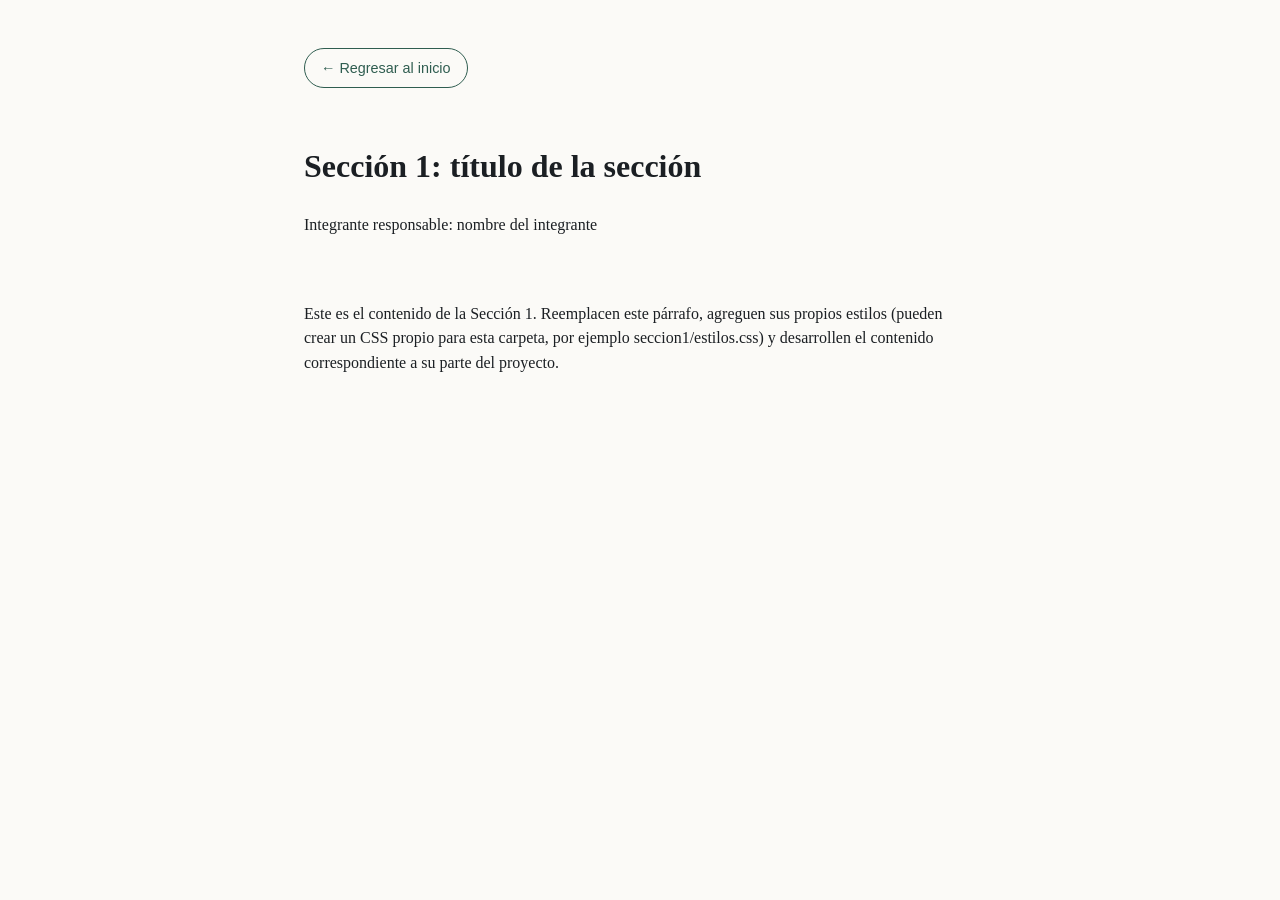
==== seccion1/index.html @ 4088b886 "Estructura inicial: index.html, secciones y flujo de trabajo en README" ====
<!DOCTYPE html>
<html lang="es">
<head>
  <meta charset="UTF-8">
  <meta name="viewport" content="width=device-width, initial-scale=1.0">
  <title>Sección 1 — Nombre del Proyecto</title>
  <link rel="stylesheet" href="../assets/css/estilos.css">
</head>
<body>

  <div class="seccion-header">
    <a class="volver-inicio" href="../index.html">&larr; Regresar al inicio</a>
    <h1>Sección 1: título de la sección</h1>
    <p>Integrante responsable: nombre del integrante</p>
  </div>

  <div class="seccion-contenido">
    <p>
      Este es el contenido de la Sección 1. Reemplacen este párrafo,
      agreguen sus propios estilos (pueden crear un CSS propio para esta
      carpeta, por ejemplo seccion1/estilos.css) y desarrollen el
      contenido correspondiente a su parte del proyecto.
    </p>
  </div>

</body>
</html>
---- assets/css/estilos.css ----
:root {
  --tinta: #1b1f23;
  --papel: #fbfaf7;
  --linea: #d8d4cb;
  --acento: #2f5d50;
  --acento-suave: #e7efec;
  --texto-suave: #57605c;
}

* {
  box-sizing: border-box;
}

body {
  margin: 0;
  font-family: "Georgia", "Iowan Old Style", serif;
  background: var(--papel);
  color: var(--tinta);
  line-height: 1.55;
}

.hero {
  max-width: 720px;
  margin: 0 auto;
  padding: 5rem 1.5rem 3rem;
  text-align: left;
  border-bottom: 1px solid var(--linea);
}

.hero-eyebrow {
  margin: 0 0 0.75rem;
  font-family: "Helvetica Neue", Arial, sans-serif;
  font-size: 0.85rem;
  color: var(--texto-suave);
}

.hero h1 {
  margin: 0 0 1rem;
  font-size: 2.6rem;
  font-weight: 600;
  letter-spacing: -0.01em;
}

.hero-desc {
  max-width: 60ch;
  color: var(--texto-suave);
  font-size: 1.05rem;
}

main {
  max-width: 900px;
  margin: 0 auto;
  padding: 3rem 1.5rem 5rem;
}

.secciones h2 {
  font-size: 1.5rem;
  margin-bottom: 0.4rem;
}

.secciones-intro {
  color: var(--texto-suave);
  font-family: "Helvetica Neue", Arial, sans-serif;
  font-size: 0.95rem;
  margin-top: 0;
  margin-bottom: 2rem;
}

.grid-secciones {
  display: grid;
  grid-template-columns: repeat(2, 1fr);
  gap: 1.25rem;
}

.tarjeta {
  display: flex;
  flex-direction: column;
  gap: 0.35rem;
  padding: 1.5rem;
  border: 1px solid var(--linea);
  border-radius: 4px;
  text-decoration: none;
  color: var(--tinta);
  background: #fff;
  transition: border-color 0.15s ease, transform 0.15s ease;
}

.tarjeta:hover,
.tarjeta:focus-visible {
  border-color: var(--acento);
  transform: translateY(-2px);
}

.tarjeta-num {
  font-family: "Helvetica Neue", Arial, sans-serif;
  font-size: 0.8rem;
  color: var(--acento);
  font-weight: 600;
}

.tarjeta-titulo {
  font-size: 1.15rem;
  font-weight: 600;
}

.tarjeta-autor {
  font-family: "Helvetica Neue", Arial, sans-serif;
  font-size: 0.85rem;
  color: var(--texto-suave);
}

.pie {
  max-width: 900px;
  margin: 0 auto;
  padding: 2rem 1.5rem 3rem;
  border-top: 1px solid var(--linea);
  font-family: "Helvetica Neue", Arial, sans-serif;
  font-size: 0.85rem;
  color: var(--texto-suave);
}

/* --- Estilos compartidos para las páginas de sección --- */

.seccion-header {
  max-width: 720px;
  margin: 0 auto;
  padding: 3rem 1.5rem 2rem;
}

.volver-inicio {
  display: inline-flex;
  align-items: center;
  gap: 0.4rem;
  font-family: "Helvetica Neue", Arial, sans-serif;
  font-size: 0.9rem;
  text-decoration: none;
  color: var(--acento);
  border: 1px solid var(--acento);
  padding: 0.5rem 1rem;
  border-radius: 999px;
  margin-bottom: 2rem;
}

.volver-inicio:hover,
.volver-inicio:focus-visible {
  background: var(--acento-suave);
}

.seccion-contenido {
  max-width: 720px;
  margin: 0 auto;
  padding: 0 1.5rem 5rem;
}

@media (max-width: 640px) {
  .grid-secciones {
    grid-template-columns: 1fr;
  }
  .hero h1 {
    font-size: 2rem;
  }
}
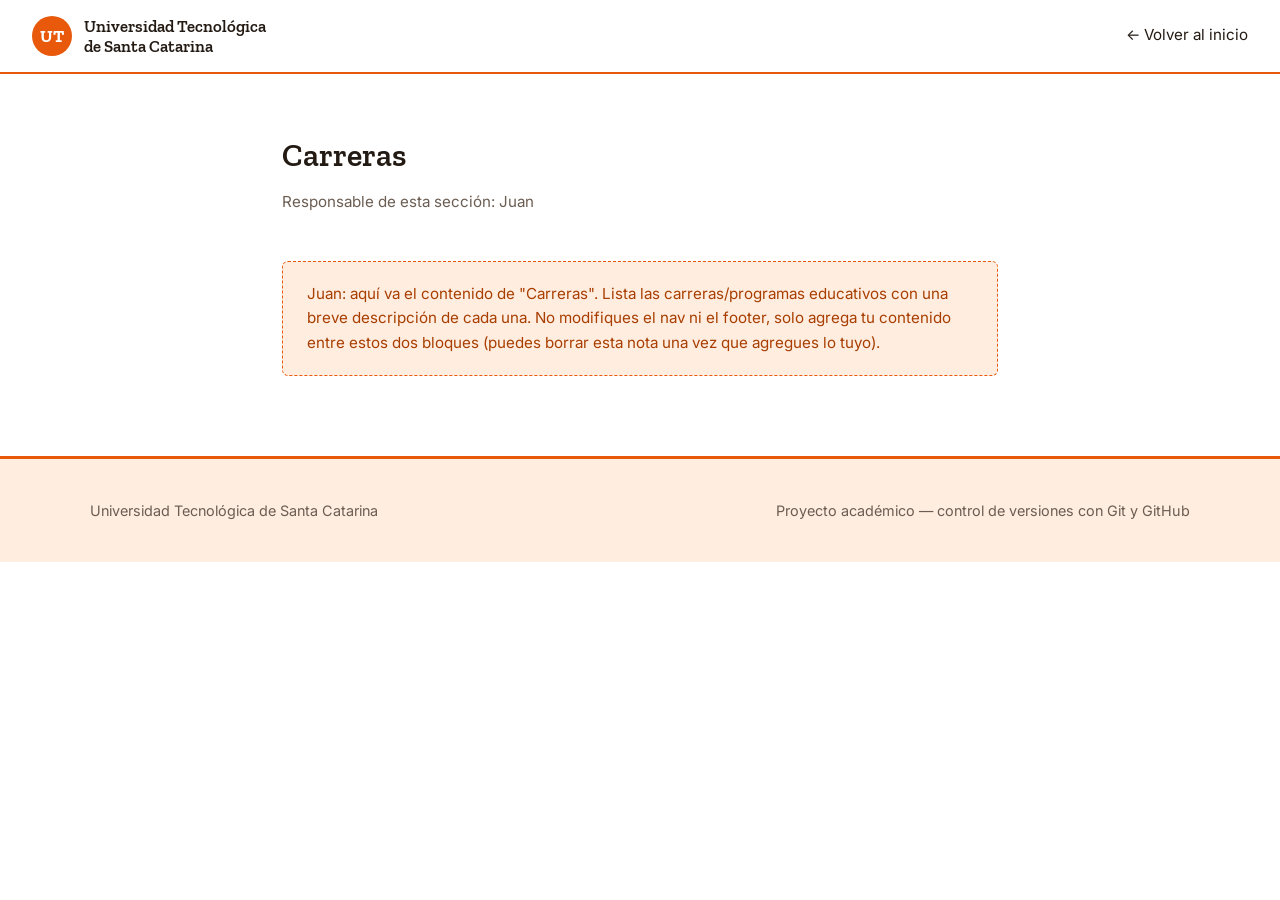
==== commit 63216da1: "Actualizacion del index" ====
--- a/seccion1/index.html
+++ b/seccion1/index.html
@@ -3,25 +3,38 @@
 <head>
   <meta charset="UTF-8">
   <meta name="viewport" content="width=device-width, initial-scale=1.0">
-  <title>Sección 1 — Nombre del Proyecto</title>
+  <title>Carreras — Universidad Tecnológica de Santa Catarina</title>
   <link rel="stylesheet" href="../assets/css/estilos.css">
 </head>
 <body>
 
+  <nav class="nav">
+    <a class="nav-marca" href="../index.html">
+      <span class="nav-monograma">UT</span>
+      <span class="nav-nombre">Universidad Tecnológica<br>de Santa Catarina</span>
+    </a>
+    <a class="volver-inicio" href="../index.html">&larr; Volver al inicio</a>
+  </nav>
+
   <div class="seccion-header">
-    <a class="volver-inicio" href="../index.html">&larr; Regresar al inicio</a>
-    <h1>Sección 1: título de la sección</h1>
-    <p>Integrante responsable: nombre del integrante</p>
+    <h1>Carreras</h1>
+    <p class="responsable">Responsable de esta sección: Juan</p>
   </div>
 
   <div class="seccion-contenido">
-    <p>
-      Este es el contenido de la Sección 1. Reemplacen este párrafo,
-      agreguen sus propios estilos (pueden crear un CSS propio para esta
-      carpeta, por ejemplo seccion1/estilos.css) y desarrollen el
-      contenido correspondiente a su parte del proyecto.
-    </p>
+    <div class="placeholder-nota">
+      Juan: aquí va el contenido de "Carreras". Lista las carreras/programas educativos con una breve descripción de cada una.
+      No modifiques el nav ni el footer, solo agrega tu contenido entre estos
+      dos bloques (puedes borrar esta nota una vez que agregues lo tuyo).
+    </div>
   </div>
+
+  <footer class="pie">
+    <div class="pie-contenido">
+      <span>Universidad Tecnológica de Santa Catarina</span>
+      <span>Proyecto académico — control de versiones con Git y GitHub</span>
+    </div>
+  </footer>
 
 </body>
 </html>
--- a/assets/css/estilos.css
+++ b/assets/css/estilos.css
@@ -1,10 +1,17 @@
+/* ============================================
+   Tema institucional — Naranja y blanco
+   ============================================ */
+
+@import url('https://fonts.googleapis.com/css2?family=Zilla+Slab:wght@400;500;600;700&family=Inter:wght@400;500;600&display=swap');
+
 :root {
-  --tinta: #1b1f23;
-  --papel: #fbfaf7;
-  --linea: #d8d4cb;
-  --acento: #2f5d50;
-  --acento-suave: #e7efec;
-  --texto-suave: #57605c;
+  --naranja: #E8590C;
+  --naranja-oscuro: #A83E00;
+  --naranja-suave: #FFEDE0;
+  --blanco: #FFFFFF;
+  --tinta: #231A13;
+  --gris: #6B5D52;
+  --borde: #F0DAC8;
 }
 
 * {
@@ -13,150 +20,272 @@
 
 body {
   margin: 0;
-  font-family: "Georgia", "Iowan Old Style", serif;
-  background: var(--papel);
-  color: var(--tinta);
-  line-height: 1.55;
-}
-
-.hero {
-  max-width: 720px;
-  margin: 0 auto;
-  padding: 5rem 1.5rem 3rem;
-  text-align: left;
-  border-bottom: 1px solid var(--linea);
-}
-
-.hero-eyebrow {
-  margin: 0 0 0.75rem;
-  font-family: "Helvetica Neue", Arial, sans-serif;
-  font-size: 0.85rem;
-  color: var(--texto-suave);
-}
-
-.hero h1 {
-  margin: 0 0 1rem;
-  font-size: 2.6rem;
+  font-family: 'Inter', 'Helvetica Neue', Arial, sans-serif;
+  background: var(--blanco);
+  color: var(--tinta);
+  line-height: 1.6;
+}
+
+h1, h2, h3 {
+  font-family: 'Zilla Slab', Georgia, serif;
   font-weight: 600;
-  letter-spacing: -0.01em;
-}
-
-.hero-desc {
-  max-width: 60ch;
-  color: var(--texto-suave);
+  margin: 0;
+}
+
+a {
+  color: var(--naranja-oscuro);
+}
+
+/* ---------- Navegación ---------- */
+
+.nav {
+  position: sticky;
+  top: 0;
+  z-index: 10;
+  display: flex;
+  align-items: center;
+  justify-content: space-between;
+  gap: 1rem;
+  padding: 1rem 2rem;
+  background: var(--blanco);
+  border-bottom: 2px solid var(--naranja);
+}
+
+.nav-marca {
+  display: flex;
+  align-items: center;
+  gap: 0.75rem;
+  text-decoration: none;
+  color: var(--tinta);
+}
+
+.nav-monograma {
+  display: flex;
+  align-items: center;
+  justify-content: center;
+  width: 2.5rem;
+  height: 2.5rem;
+  border-radius: 50%;
+  background: var(--naranja);
+  color: var(--blanco);
+  font-family: 'Zilla Slab', Georgia, serif;
+  font-weight: 700;
+  font-size: 1.1rem;
+  flex-shrink: 0;
+}
+
+.nav-marca img.logo {
+  width: 2.5rem;
+  height: 2.5rem;
+  object-fit: contain;
+}
+
+.nav-nombre {
+  font-family: 'Zilla Slab', Georgia, serif;
+  font-weight: 600;
   font-size: 1.05rem;
-}
-
-main {
-  max-width: 900px;
-  margin: 0 auto;
-  padding: 3rem 1.5rem 5rem;
-}
-
-.secciones h2 {
-  font-size: 1.5rem;
-  margin-bottom: 0.4rem;
-}
-
-.secciones-intro {
-  color: var(--texto-suave);
-  font-family: "Helvetica Neue", Arial, sans-serif;
-  font-size: 0.95rem;
-  margin-top: 0;
-  margin-bottom: 2rem;
-}
-
-.grid-secciones {
-  display: grid;
-  grid-template-columns: repeat(2, 1fr);
-  gap: 1.25rem;
-}
-
-.tarjeta {
-  display: flex;
-  flex-direction: column;
-  gap: 0.35rem;
-  padding: 1.5rem;
-  border: 1px solid var(--linea);
-  border-radius: 4px;
-  text-decoration: none;
-  color: var(--tinta);
-  background: #fff;
-  transition: border-color 0.15s ease, transform 0.15s ease;
-}
-
-.tarjeta:hover,
-.tarjeta:focus-visible {
-  border-color: var(--acento);
-  transform: translateY(-2px);
-}
-
-.tarjeta-num {
-  font-family: "Helvetica Neue", Arial, sans-serif;
-  font-size: 0.8rem;
-  color: var(--acento);
-  font-weight: 600;
-}
-
-.tarjeta-titulo {
-  font-size: 1.15rem;
-  font-weight: 600;
-}
-
-.tarjeta-autor {
-  font-family: "Helvetica Neue", Arial, sans-serif;
-  font-size: 0.85rem;
-  color: var(--texto-suave);
-}
-
-.pie {
-  max-width: 900px;
-  margin: 0 auto;
-  padding: 2rem 1.5rem 3rem;
-  border-top: 1px solid var(--linea);
-  font-family: "Helvetica Neue", Arial, sans-serif;
-  font-size: 0.85rem;
-  color: var(--texto-suave);
-}
-
-/* --- Estilos compartidos para las páginas de sección --- */
-
-.seccion-header {
-  max-width: 720px;
-  margin: 0 auto;
-  padding: 3rem 1.5rem 2rem;
+  line-height: 1.2;
+}
+
+.nav-links {
+  display: flex;
+  gap: 1.75rem;
+  list-style: none;
+  margin: 0;
+  padding: 0;
+  font-size: 0.95rem;
+}
+
+.nav-links a {
+  text-decoration: none;
+  color: var(--tinta);
+  border-bottom: 2px solid transparent;
+  padding-bottom: 0.2rem;
+}
+
+.nav-links a:hover,
+.nav-links a:focus-visible {
+  border-bottom-color: var(--naranja);
 }
 
 .volver-inicio {
   display: inline-flex;
   align-items: center;
   gap: 0.4rem;
-  font-family: "Helvetica Neue", Arial, sans-serif;
-  font-size: 0.9rem;
-  text-decoration: none;
-  color: var(--acento);
-  border: 1px solid var(--acento);
-  padding: 0.5rem 1rem;
-  border-radius: 999px;
-  margin-bottom: 2rem;
+  font-size: 0.95rem;
+  text-decoration: none;
+  color: var(--tinta);
+  border-bottom: 2px solid transparent;
 }
 
 .volver-inicio:hover,
 .volver-inicio:focus-visible {
-  background: var(--acento-suave);
+  border-bottom-color: var(--naranja);
+}
+
+/* ---------- Hero (index) ---------- */
+
+.hero {
+  max-width: 1100px;
+  margin: 0 auto;
+  padding: 4.5rem 2rem 3rem;
+  display: grid;
+  grid-template-columns: 1.3fr 1fr;
+  gap: 3rem;
+  align-items: end;
+}
+
+.hero-eyebrow {
+  font-size: 0.95rem;
+  color: var(--naranja-oscuro);
+  margin: 0 0 0.75rem;
+}
+
+.hero h1 {
+  font-size: 3rem;
+  line-height: 1.1;
+  letter-spacing: -0.01em;
+}
+
+.hero-desc {
+  max-width: 46ch;
+  color: var(--gris);
+  font-size: 1.05rem;
+  border-left: 3px solid var(--naranja);
+  padding-left: 1.25rem;
+}
+
+/* ---------- Listado de secciones (index) ---------- */
+
+.secciones {
+  max-width: 1100px;
+  margin: 0 auto;
+  padding: 1rem 2rem 5rem;
+  border-top: 1px solid var(--borde);
+}
+
+.secciones h2 {
+  font-size: 1.6rem;
+  padding-top: 2.5rem;
+  margin-bottom: 2rem;
+}
+
+.lista-secciones {
+  list-style: none;
+  margin: 0;
+  padding: 0;
+}
+
+.item-seccion {
+  border-bottom: 1px solid var(--borde);
+}
+
+.item-seccion a {
+  display: grid;
+  grid-template-columns: 4rem 1fr auto;
+  align-items: center;
+  gap: 1.5rem;
+  padding: 1.75rem 0;
+  text-decoration: none;
+  color: var(--tinta);
+}
+
+.item-num {
+  font-family: 'Zilla Slab', Georgia, serif;
+  font-size: 1.5rem;
+  color: var(--naranja);
+}
+
+.item-texto h3 {
+  font-size: 1.3rem;
+  margin-bottom: 0.3rem;
+}
+
+.item-texto p {
+  margin: 0;
+  color: var(--gris);
+  font-size: 0.95rem;
+}
+
+.item-flecha {
+  font-size: 1.3rem;
+  color: var(--naranja);
+  transition: transform 0.15s ease;
+}
+
+.item-seccion a:hover .item-flecha,
+.item-seccion a:focus-visible .item-flecha {
+  transform: translateX(4px);
+}
+
+/* ---------- Pie de página ---------- */
+
+.pie {
+  padding: 2.5rem 2rem;
+  border-top: 3px solid var(--naranja);
+  background: var(--naranja-suave);
+}
+
+.pie-contenido {
+  max-width: 1100px;
+  margin: 0 auto;
+  display: flex;
+  justify-content: space-between;
+  align-items: center;
+  flex-wrap: wrap;
+  gap: 1rem;
+  font-size: 0.9rem;
+  color: var(--gris);
+}
+
+/* ---------- Páginas de sección ---------- */
+
+.seccion-header {
+  max-width: 780px;
+  margin: 0 auto;
+  padding: 3.5rem 2rem 2rem;
+}
+
+.seccion-header p.responsable {
+  color: var(--gris);
+  font-size: 0.95rem;
+  margin-top: 0.5rem;
 }
 
 .seccion-contenido {
-  max-width: 720px;
-  margin: 0 auto;
-  padding: 0 1.5rem 5rem;
-}
-
-@media (max-width: 640px) {
-  .grid-secciones {
+  max-width: 780px;
+  margin: 0 auto;
+  padding: 0 2rem 5rem;
+}
+
+.placeholder-nota {
+  border: 1px dashed var(--naranja);
+  background: var(--naranja-suave);
+  border-radius: 6px;
+  padding: 1.25rem 1.5rem;
+  color: var(--naranja-oscuro);
+  font-size: 0.95rem;
+}
+
+@media (max-width: 700px) {
+  .nav {
+    flex-wrap: wrap;
+  }
+  .nav-links {
+    gap: 1.1rem;
+    flex-wrap: wrap;
+  }
+  .hero {
     grid-template-columns: 1fr;
+    padding-top: 3rem;
   }
   .hero h1 {
-    font-size: 2rem;
-  }
-}
+    font-size: 2.2rem;
+  }
+  .item-seccion a {
+    grid-template-columns: 2.5rem 1fr;
+  }
+  .item-flecha {
+    display: none;
+  }
+}
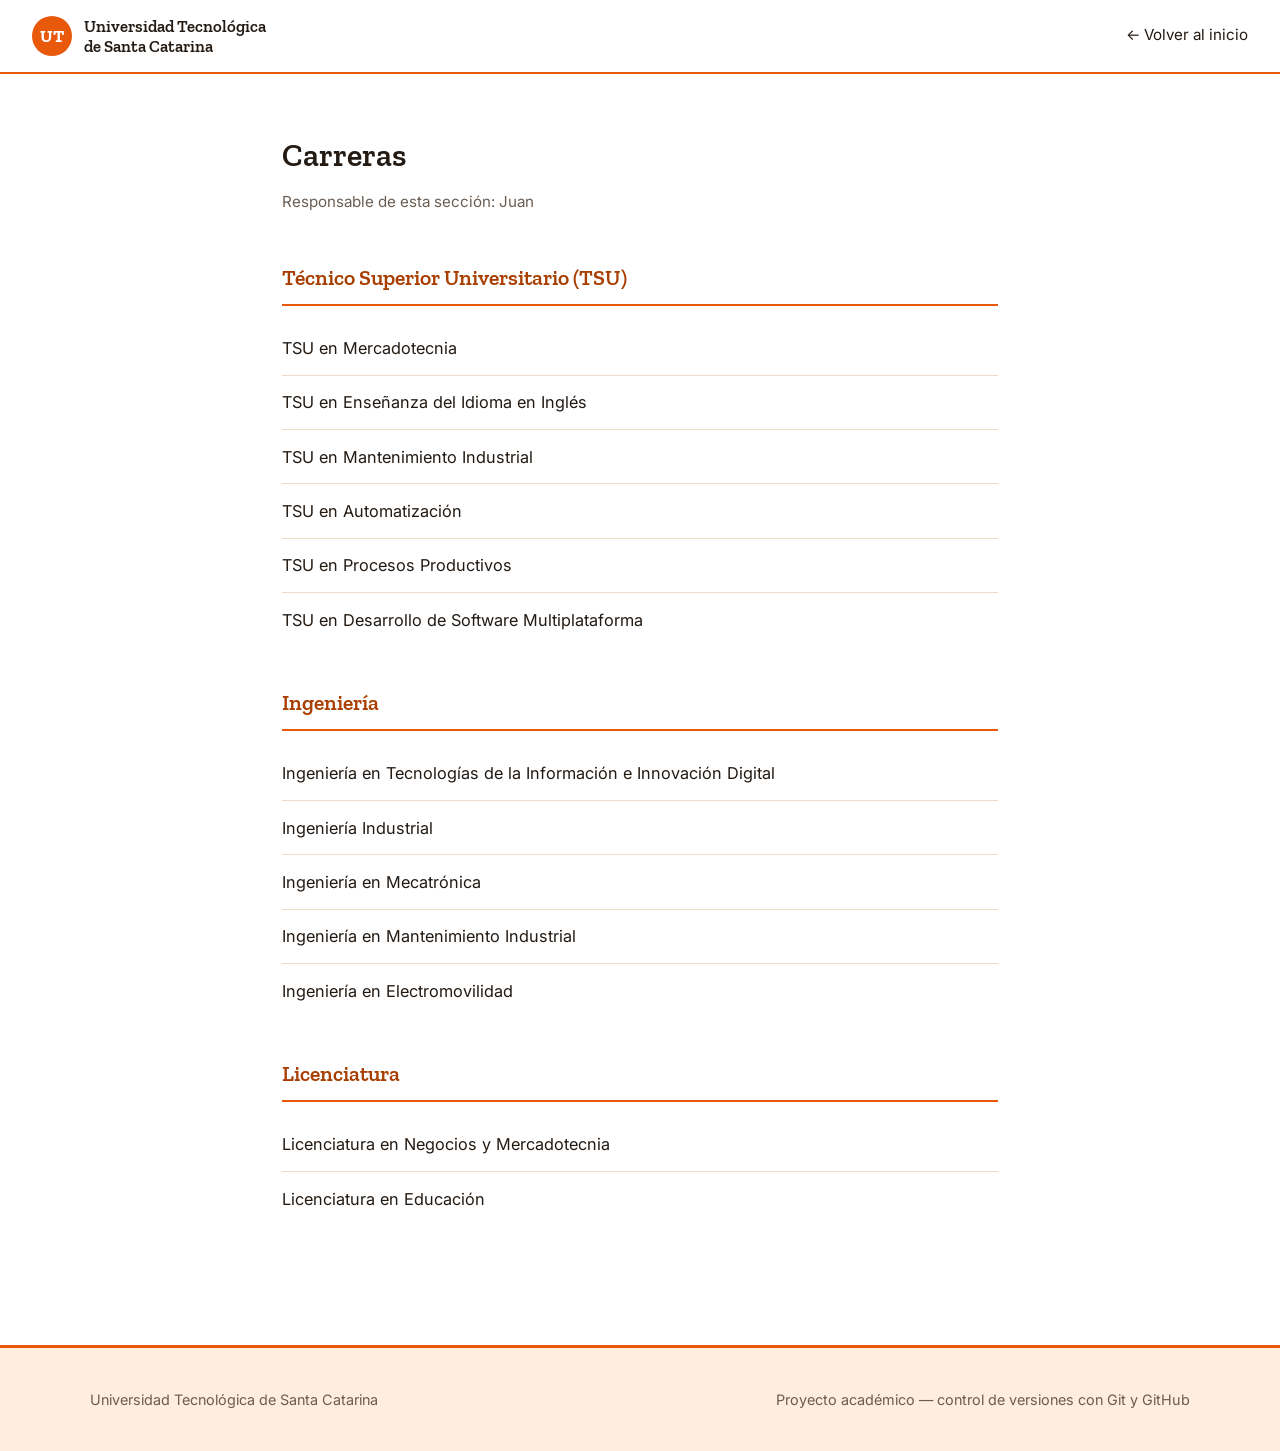
==== commit a29bf356: "Actualizacion de Seccion 1 y estilos" ====
--- a/seccion1/index.html
+++ b/seccion1/index.html
@@ -22,11 +22,38 @@
   </div>
 
   <div class="seccion-contenido">
-    <div class="placeholder-nota">
-      Juan: aquí va el contenido de "Carreras". Lista las carreras/programas educativos con una breve descripción de cada una.
-      No modifiques el nav ni el footer, solo agrega tu contenido entre estos
-      dos bloques (puedes borrar esta nota una vez que agregues lo tuyo).
+
+    <div class="grupo-contenido">
+      <h2>Técnico Superior Universitario (TSU)</h2>
+      <ul class="lista-contenido">
+        <li>TSU en Mercadotecnia</li>
+        <li>TSU en Enseñanza del Idioma en Inglés</li>
+        <li>TSU en Mantenimiento Industrial</li>
+        <li>TSU en Automatización</li>
+        <li>TSU en Procesos Productivos</li>
+        <li>TSU en Desarrollo de Software Multiplataforma</li>
+      </ul>
     </div>
+
+    <div class="grupo-contenido">
+      <h2>Ingeniería</h2>
+      <ul class="lista-contenido">
+        <li>Ingeniería en Tecnologías de la Información e Innovación Digital</li>
+        <li>Ingeniería Industrial</li>
+        <li>Ingeniería en Mecatrónica</li>
+        <li>Ingeniería en Mantenimiento Industrial</li>
+        <li>Ingeniería en Electromovilidad</li>
+      </ul>
+    </div>
+
+    <div class="grupo-contenido">
+      <h2>Licenciatura</h2>
+      <ul class="lista-contenido">
+        <li>Licenciatura en Negocios y Mercadotecnia</li>
+        <li>Licenciatura en Educación</li>
+      </ul>
+    </div>
+
   </div>
 
   <footer class="pie">
--- a/assets/css/estilos.css
+++ b/assets/css/estilos.css
@@ -267,6 +267,36 @@
   font-size: 0.95rem;
 }
 
+/* ---------- Listas de contenido dentro de una sección ---------- */
+
+.grupo-contenido {
+  margin-bottom: 2.5rem;
+}
+
+.grupo-contenido h2 {
+  font-size: 1.35rem;
+  color: var(--naranja-oscuro);
+  margin-bottom: 1rem;
+  padding-bottom: 0.5rem;
+  border-bottom: 2px solid var(--naranja);
+}
+
+.lista-contenido {
+  list-style: none;
+  margin: 0;
+  padding: 0;
+}
+
+.lista-contenido li {
+  padding: 0.85rem 0;
+  border-bottom: 1px solid var(--borde);
+  font-size: 1.02rem;
+}
+
+.lista-contenido li:last-child {
+  border-bottom: none;
+}
+
 @media (max-width: 700px) {
   .nav {
     flex-wrap: wrap;
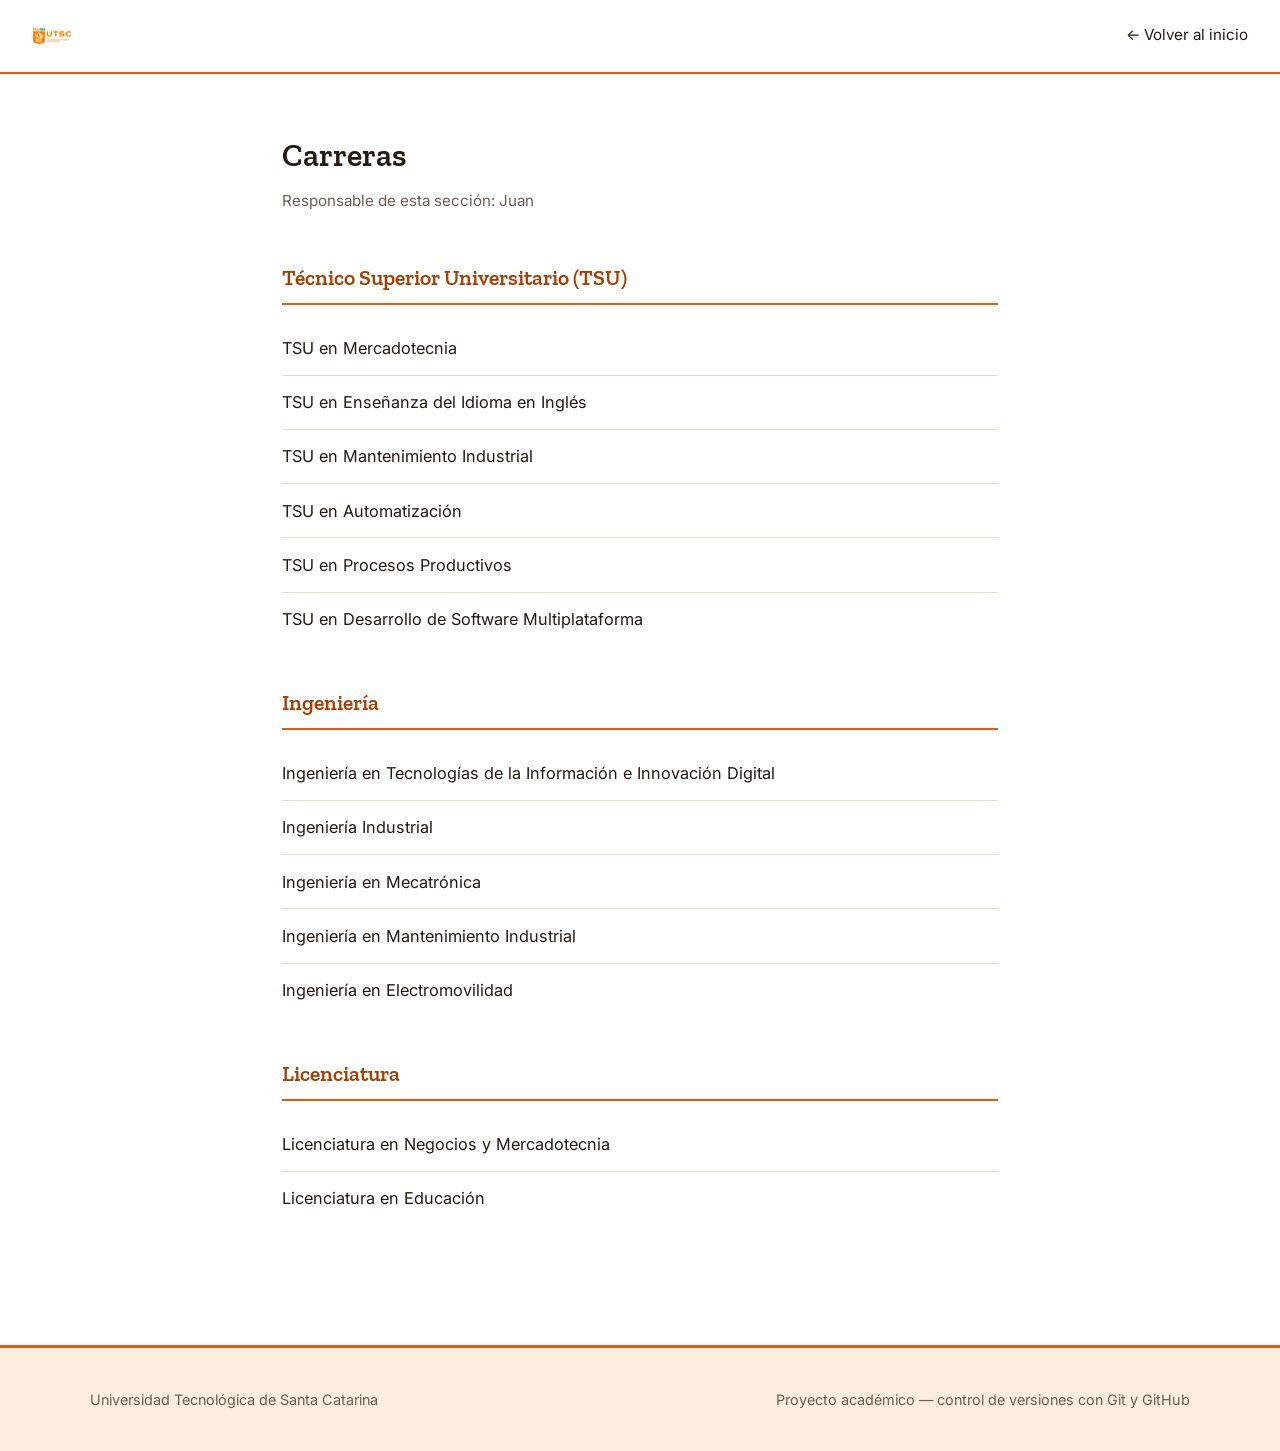
==== commit b64ea27e: "Actualizacion de nav" ====
--- a/seccion1/index.html
+++ b/seccion1/index.html
@@ -10,8 +10,7 @@
 
   <nav class="nav">
     <a class="nav-marca" href="../index.html">
-      <span class="nav-monograma">UT</span>
-      <span class="nav-nombre">Universidad Tecnológica<br>de Santa Catarina</span>
+      <img class="logo" src="../assets/img/UTES-01-scaled.png" alt="Logo Universidad Tecnológica de Santa Catarina">
     </a>
     <a class="volver-inicio" href="../index.html">&larr; Volver al inicio</a>
   </nav>
